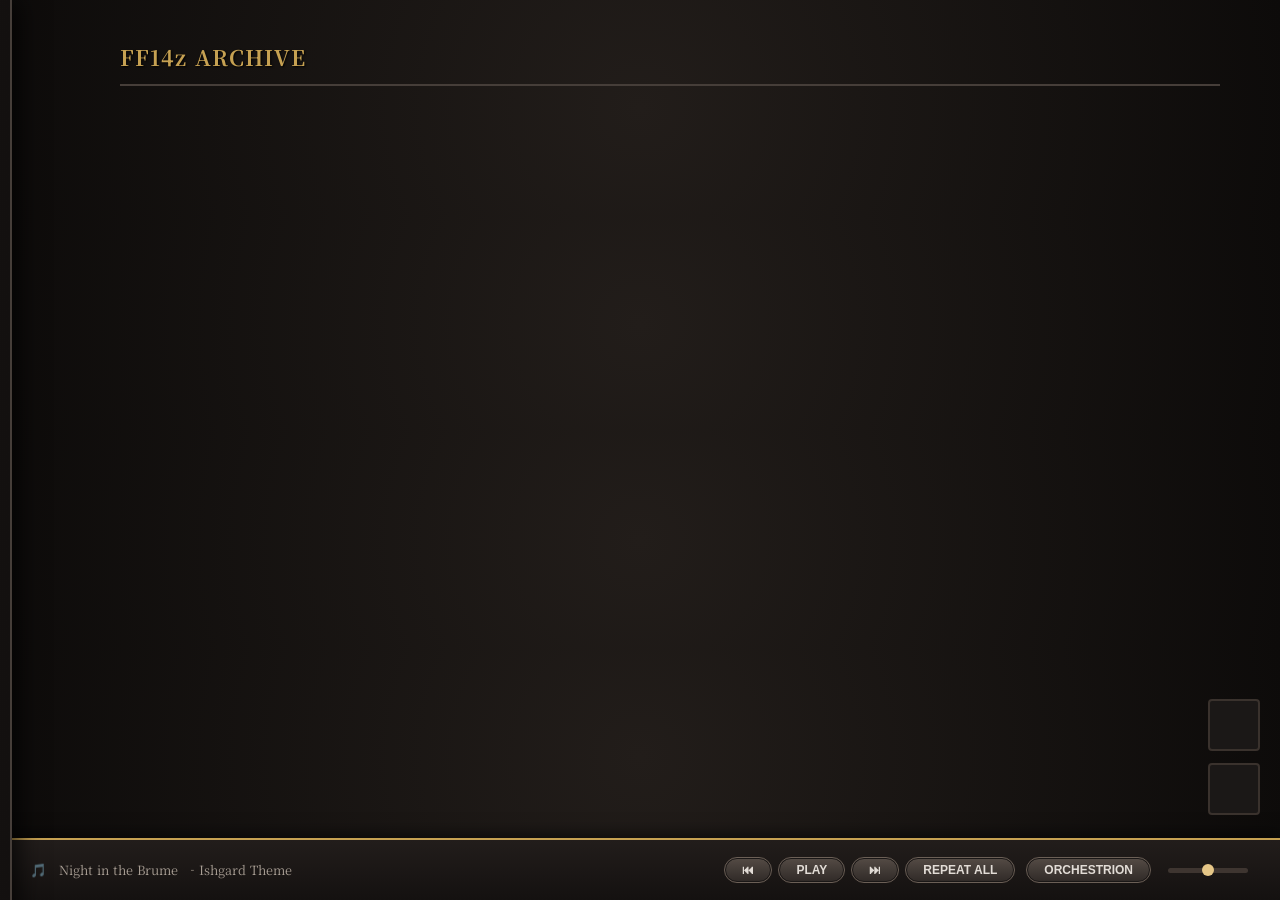
==== index.html @ e74a4efc "Update index.html" ====
<!DOCTYPE html>
<html lang="ko">
<head>
    <meta charset="UTF-8">
    <meta name="viewport" content="width=device-width, initial-scale=1.0">
    <title>FF14z Archive</title>
    <link rel="icon" href="https://ffxiv.gamerescape.com/w/images/5/5d/Player4_Icon.png" type="image/png">
    <link rel="preconnect" href="https://fonts.googleapis.com">
    <link rel="preconnect" href="https://fonts.gstatic.com" crossorigin>
    <link href="https://fonts.googleapis.com/css2?family=Noto+Serif+KR:wght@400;700&display=swap" rel="stylesheet">
    <link rel="stylesheet" href="style.css">
</head>
<body>

    <div class="ff-menu-trigger" onclick="toggleSidebar()"></div>
    <div class="ff-sidebar-mask" id="sidebarMask" onclick="toggleSidebar()"></div>
    <nav class="ff-sidebar" id="sidebar">
        <div class="ff-sidebar-close" onclick="toggleSidebar()">✕ CLOSE</div>
        <ul class="ff-side-menu">
            <li><button class="ff-menu-btn active" id="menu-home" onclick="loadHome()"><img src="https://ffxiv.gamerescape.com/w/images/2/20/MainIcon52.png"> HOME</button></li>
            <li><button class="ff-menu-btn" id="menu-character" onclick="loadPage('character-content.html', 'CHARACTER BOARD'); toggleSidebar();"><img src="https://ffxiv.gamerescape.com/w/images/0/0e/MainIcon1.png"> CHARACTER</button></li>
            <li><button class="ff-menu-btn" id="menu-gallery" onclick="loadPage('gallery-content.html', 'GALLERY BOARD'); toggleSidebar();"><img src="https://ffxiv.gamerescape.com/w/images/8/84/MainIcon88.png"> GALLERY</button></li>
            <li><button class="ff-menu-btn" id="menu-backup" onclick="loadPage('backup-content.html', 'LOGS BOARD'); toggleSidebar();"><img src="https://ffxiv.gamerescape.com/w/images/f/fb/MainIcon30.png"> BACKUP</button></li>
            <li><button class="ff-menu-btn" id="menu-notice" onclick="loadPage('notice-content.html','NOTICE BOARD'); toggleSidebar();"><img src="https://ffxiv.gamerescape.com/w/images/8/89/MainIcon5.png"> NOTICE</button></li>
            <li><button class="ff-menu-btn" id="menu-banner" onclick="navigateTo('banner')"><img src="https://ffxiv.gamerescape.com/w/images/1/1c/MainIcon65.png"> BANNER</button></li>
        </ul>
    </nav>

    <div class="ff-wrapper">
        <header class="ff-page-header">
            <h1 class="ff-archive-title" id="ff-page-main-title">FF14z ARCHIVE</h1>
        </header>

        <main id="ff-dynamic-container">
            </main>
    </div>

    <footer class="ff-footer-player">
        <div class="ff-player-main">
            <div class="ff-bgm-info">🎵 <span id="currentTitle">Night in the Brume</span> <span id="currentSub">- Ishgard Theme</span></div>
            <div class="ff-player-controls">
                <button class="ff-btn" onclick="playPrev()">⏮</button>
                <button class="ff-btn" id="playBtn" onclick="togglePlay()">PLAY</button>
                <button class="ff-btn" onclick="playNext()">⏭</button>
                <button class="ff-btn" id="repeatBtn" onclick="toggleRepeat()">REPEAT ALL</button>
                <button class="ff-btn" id="listToggleBtn" onclick="togglePlaylist()" style="margin-left: 5px;">ORCHESTRION</button>
                <input type="range"
                    id="volumeSlider"
                    class="ff-volume-slider" min="0" max="100" step="1" value="50"
                >                
            </div>
        </div>
        <div class="ff-playlist-panel" id="playlistPanel">
            <div class="ff-playlist-header">ORCHESTRION PLAYLIST</div>
            <ul class="ff-track-list">
                <li class="ff-track-item current" onclick="selectTrack(0)"><span>01. Night in the Brume</span><span>[이슈가르드]</span></li>
                <li class="ff-track-item" onclick="selectTrack(1)"><span>02. Answers</span><span>[신생 신화]</span></li>
                <li class="ff-track-item" onclick="selectTrack(2)"><span>03. Tomorrow and Tomorrow</span><span>[칠흑 감성]</span></li>
            </ul>
        </div>
    </footer>

    <aside class="ff-floating-menu">
        <div class="ff-floating-btn ff-btn-letter" id="openLetterBtn" title="모그레터 확인" onclick="openLetterModal()"></div>
        <div class="ff-floating-btn ff-btn-guestbook" id="openGuestbookBtn" title="방명록 열기" onclick="openModal('guestbookModal')"></div>
    </aside>

    <div class="ff-modal-overlay" id="letterModal">
        <div class="ff-sysmail-window">
            <div class="ff-sysmail-close" onclick="closeModal('letterModal')">✕</div>
            <div class="ff-mail-header">Mog Letter ✉️</div>
            <div class="ff-mail-content-parchment" id="letterContentTarget"></div>
            <div class="ff-mail-btn-zone">
                <button class="ff-btn-mail-confirm" onclick="closeModal('letterModal')">확인</button>
            </div>
        </div>
    </div>

    <div class="ff-modal-overlay" id="guestbookModal">
        <div class="ff-guestbook-window">
            <div class="ff-guestbook-close" onclick="closeModal('guestbookModal')">✕</div>
            <div class="ff-guestbook-header">
                <h3>📜 Guestbook (방명록)</h3>
                <button class="ff-btn-write" onclick="toggleWriteForm()">✏️ 글쓰기 열기/닫기</button>
            </div>

            <div id="ff-gb-write-box" style="display: none; background: rgba(0,0,0,0.04); border: 1px solid var(--ff-light-border); border-radius: 4px; padding: 15px; margin-bottom: 15px;">
                <div style="display: flex; gap: 10px; margin-bottom: 10px; flex-wrap: wrap;">
                    <input type="text" id="gb-input-name" placeholder="닉네임" style="padding: 5px 10px; border: 1px solid #9f8e70; border-radius: 4px; width: 120px; font-family: inherit;">
                    <select id="gb-input-avatar" style="padding: 5px; border: 1px solid #9f8e70; border-radius: 4px; font-family: inherit;">
                        <option value="⚔️">⚔️ 투사</option>
                        <option value="🔮">🔮 마술사</option>
                        <option value="🌿">🌿 치유사</option>
                    </select>
                </div>
                <textarea id="gb-input-msg" placeholder="방명록을 남겨주세요!" rows="3" style="width: 100%; padding: 8px; border: 1px solid #9f8e70; border-radius: 4px; font-family: inherit; resize: none; margin-bottom: 10px;"></textarea>
                <div style="text-align: right;">
                    <button class="ff-btn" id="btn-save-guestbook" style="background: #463e39; color: #fff; border: 1px solid #2d2623;">방명록 등록</button>
                </div>
            </div>

            <div class="ff-guestbook-list" id="guestbookContainer">
                <div style="text-align:center; color:#8c7f76; padding:20px;">크리스탈 통신망 연결 중...</div>
            </div>

            <div class="ff-guestbook-pagination">
                <button class="ff-btn-pag" onclick="alert('첫 페이지입니다.')">◀ Prev</button>
                <span>[ 1 / 1 ]</span>
                <button class="ff-btn-pag" onclick="alert('마지막 페이지입니다.')">Next ▶</button>
            </div>
        </div>
    </div>
    </div>

    <script type="module">
    import { initializeApp } from "https://www.gstatic.com/firebasejs/12.15.0/firebase-app.js";
    // ★ Firestore Database 사용을 위한 라이브러리 추가 로드
    import { getFirestore, collection, addDoc, query, orderBy, onSnapshot } from "https://www.gstatic.com/firebasejs/12.15.0/firebase-firestore.js";

    // 보내주신 Web 앱의 Firebase 설정 값
    const firebaseConfig = {
        apiKey: "AIzaSyC-1kwJn029cDMBngPQJ_sMtM88ImcXWNQ",
        authDomain: "ffxiv-home-visitor-setting.firebaseapp.com",
        projectId: "ffxiv-home-visitor-setting",
        storageBucket: "ffxiv-home-visitor-setting.firebasestorage.app",
        messagingSenderId: "402483927908",
        appId: "1:402483927908:web:dad331bfcfc973cc4e3871",
        measurementId: "G-3THBVHST0M"
    };

    // 초기화
    const app = initializeApp(firebaseConfig);
    const db = getFirestore(app);

    // [A] 글쓰기 창 토글 함수 (전역 window 객체에 등록하여 HTML에서 버튼 클릭 가능하게 설정)
    window.toggleWriteForm = function() {
        const writeBox = document.getElementById('ff-gb-write-box');
        if (writeBox.style.display === 'none') {
            writeBox.style.display = 'block';
        } else {
            writeBox.style.display = 'none';
        }
    }

    // [B] 데이터베이스로 새 글 작성 및 전송 (보안/정렬용 타임스탬프 포함)
    document.getElementById('btn-save-guestbook').addEventListener('click', async () => {
        const nameInput = document.getElementById('gb-input-name');
        const avatarInput = document.getElementById('gb-input-avatar');
        const msgInput = document.getElementById('gb-input-msg');

        if (!nameInput.value.trim() || !msgInput.value.trim()) {
            alert("닉네임과 내용을 모두 적어주셔야 합니다.");
            return;
        }

        try {
            // Firestore의 'guestbook' 콜렉션에 데이터 추가
            await addDoc(collection(db, "guestbook"), {
                name: nameInput.value.trim(),
                avatar: avatarInput.value,
                message: msgInput.value.trim(),
                createdAt: new Date() // 정렬용 현재 시간
            });

            // 작성 칸 초기화 및 닫기
            nameInput.value = "";
            msgInput.value = "";
            window.toggleWriteForm();
            alert("방명록이 모그레터를 타고 성공적으로 전달되었습니다!");

        } catch (error) {
            console.error("Firebase 저장 에러: ", error);
            alert("통신 오류가 발생했습니다. 파이어베이스 콘솔에서 Firestore Database가 활성화되었는지 확인해 주세요!");
        }
    });

    // [C] 데이터베이스로부터 실시간(onSnapshot) 데이터 가져와서 그리기
    // 최신 글이 가장 위로 오도록 내림차순(desc) 정렬 쿼리 구성
    const q = query(collection(db, "guestbook"), orderBy("createdAt", "desc"));

    onSnapshot(q, (snapshot) => {
        const container = document.getElementById('guestbookContainer');
        container.innerHTML = ""; // 기존 목록 비우기

        if (snapshot.empty) {
            container.innerHTML = `<div style="text-align:center; color:#8c7f76; padding:30px;">아직 작성된 방명록이 없습니다. 첫 발자국을 남겨보세요!</div>`;
            return;
        }

        snapshot.forEach((doc) => {
            const data = doc.data();
            
            // 날짜 포맷 예쁘게 변환 (YYYY.MM.DD HH:MM)
            let dateString = "방금 전";
            if (data.createdAt) {
                const date = data.createdAt.toDate();
                dateString = `${date.getFullYear()}.${String(date.getMonth() + 1).padStart(2, '0')}.${String(date.getDate()).padStart(2, '0')} ${String(date.getHours()).padStart(2, '0')}:${String(date.getMinutes()).padStart(2, '0')}`;
            }

            // 아이템 구조 HTML 생성
            const itemHTML = `
                <div class="ff-guestbook-item">
                    <div class="ff-guestbook-avatar">${data.avatar || '⚔️'}</div>
                    <div class="ff-guestbook-body">
                        <div class="ff-guestbook-meta">
                            <span class="ff-guestbook-name">${escapeHtml(data.name)}</span>
                            <span class="ff-guestbook-date">${dateString}</span>
                        </div>
                        <div class="ff-guestbook-msg">${escapeHtml(data.message)}</div>
                    </div>
                </div>
            `;
            container.innerHTML += itemHTML;
        });
    });

    // XSS 방지용 보안 텍스트 변환기
    function escapeHtml(str) {
        if (!str) return '';
        return str.replace(/&/g, "&amp;").replace(/</g, "&lt;").replace(/>/g, "&gt;").replace(/"/g, "&quot;").replace(/'/g, "&#039;");
    }
</script>
<div id="yt-hidden-player"
     style="position:absolute;left:-9999px;top:-9999px;">
</div>
</body>
</html>
---- style.css ----
<style>
        /* [공통 리셋 및 테마 변수] */
        *, *::before, *::after { box-sizing: border-box; }
        body { margin: 0; padding: 0; background-color: #12100e; background-image: radial-gradient(circle, #221d1a 0%, #0d0b0a 100%); color: #dfdfdf; font-family: 'Noto Serif KR', serif; font-size: 11pt; line-height: 1.6; padding-bottom: 90px; overflow-x: hidden; }
        :root { --ff-gold: #c6a152; --ff-gold-dark: #8c6f34; --ff-gold-bright: #e5c687; --ff-dark-bg: #211d1c; --ff-dark-border: #463e39; --ff-light-bg: #eadeca; --ff-light-border: #9f8e70; --ff-text-dark: #2b2521; }

        /* [1] 좌측 메뉴 서랍 트리거 & 사이드바 */
        .ff-menu-trigger { position: fixed; top: 20px; left: 20px; width: 55px; height: 55px; background-image: url('https://ffxiv.gamerescape.com/w/images/4/41/Mainquest1_Icon.png'); background-size: contain; background-repeat: no-repeat; background-position: center; cursor: pointer; z-index: 1001; filter: drop-shadow(0 2px 8px rgba(0,0,0,0.6)); transition: transform 0.2s; }
        .ff-menu-trigger:hover { transform: scale(1.08) rotate(5deg); }
        .ff-sidebar-mask { display: none; position: fixed; top: 0; left: 0; width: 100%; height: 100%; background: rgba(0,0,0,0.6); backdrop-filter: blur(1px); z-index: 1001; }
        .ff-sidebar-mask.show { display: block; }
        .ff-sidebar { position: fixed; top: 0; left: -280px; width: 260px; height: 100%; background: linear-gradient(90deg, #1d1917 0%, #13100f 100%); border-right: 2px solid var(--ff-dark-border); box-shadow: 5px 0 25px rgba(0,0,0,0.8); z-index: 1002; padding: 90px 15px 30px 15px; transition: left 0.3s cubic-bezier(0.1, 0.9, 0.2, 1); }
        .ff-sidebar.open { left: 0; }
        .ff-sidebar-close { position: absolute; top: 25px; right: 20px; color: #8c8276; font-size: 11pt; cursor: pointer; font-weight: bold; }
        .ff-sidebar-close:hover { color: var(--ff-gold-bright); }
        .ff-side-menu { list-style: none; padding: 0; margin: 0; }
        .ff-side-menu li { margin-bottom: 12px; }
        .ff-side-menu .ff-menu-btn { display: flex; align-items: center; color: #a89e94; width: 100%; background: none; border: 1px solid transparent; text-align: left; padding: 10px 12px; border-radius: 4px; font-size: 11pt; font-family: inherit; font-weight: bold; cursor: pointer; transition: all 0.2s; }
        .ff-side-menu .ff-menu-btn img { width: 26px; height: 26px; margin-right: 15px; }
        .ff-side-menu .ff-menu-btn:hover { color: #ffffff; background: linear-gradient(90deg, #3d3531 0%, transparent 100%); border-left: 3px solid var(--ff-gold); padding-left: 15px; }
        .ff-side-menu .ff-menu-btn.active { color: var(--ff-gold-bright); background: rgba(198, 161, 82, 0.08); border-left: 3px solid var(--ff-gold-bright); }

        /* [2] 메인 레이아웃 및 본문 */
        .ff-wrapper { max-width: 1100px; margin: 40px auto; padding: 0 40px 0 100px; }
        .ff-page-header { margin-bottom: 25px; }
        .ff-archive-title { color: var(--ff-gold); font-size: 16pt; border-bottom: 2px solid var(--ff-dark-border); padding-bottom: 10px; margin: 0; letter-spacing: 1px; text-shadow: 1px 1px 2px #000; }
        
        #ff-dynamic-container { animation: fadeInContent 0.35s ease-out; }

        /* [2-1] 노티스 레이아웃 및 본문 */
        .ff-notice-main-title { color: var(--ff-gold); font-size: 16pt; border-bottom: 2px solid var(--ff-dark-border); padding-bottom: 10px; margin: 0; letter-spacing: 1px; text-shadow: 1px 1px 2px #000; }

        /* [3] 아코디언형 게시판 타일 시스템 */
        .ff-notice-container { display: flex; flex-direction: column; gap: 15px; margin-bottom: 5px; }
        
        .ff-notice-card { background: #1b1817; border: 2px solid var(--ff-dark-border); border-radius: 6px; overflow: hidden; box-shadow: 0 4px 10px rgba(0,0,0,0.3); transition: border-color 0.2s; }
        .ff-notice-card:hover { border-color: var(--ff-gold); }
        /* 상단 고정 중요 공지 스타일 */
        .ff-notice-card.pinned { border-color: var(--ff-gold-bright); background: linear-gradient(180deg, #241f1c 0%, #1b1817 100%); }

        /* 게시글 클릭 헤더 */
        .ff-notice-header { padding: 18px 25px; display: flex; align-items: center; justify-content: space-between; cursor: pointer; user-select: none; }
        .ff-notice-header-left { display: flex; align-items: center; gap: 15px; flex-grow: 1; overflow: hidden; }
        
        /* 카테고리 태그 뱃지 */
        .ff-badge { display: inline-block; padding: 3px 10px; font-size: 8.5pt; font-weight: bold; border-radius: 3px; text-transform: uppercase; letter-spacing: 0.5px; border: 1px solid transparent; }
        .ff-badge.badge-notice { background: rgba(198, 161, 82, 0.15); color: var(--ff-gold-bright); border-color: var(--ff-gold); }
        .ff-badge.badge-update { background: rgba(74, 134, 232, 0.15); color: #76a5af; border-color: #4a86e8; }
        .ff-badge.badge-maintenance { background: rgba(204, 0, 0, 0.15); color: #e06666; border-color: #cc0000; }

        .ff-notice-title { font-size: 11.5pt; font-weight: bold; color: #dfdfdf; margin: 0; overflow: hidden; text-overflow: ellipsis; white-space: nowrap; }
        .ff-notice-card.pinned .ff-notice-title { color: #fff; }
        .ff-notice-date { font-size: 9.5pt; color: #8c8276; flex-shrink: 0; margin-left: 15px; }

        /* 아코디언 본문 뷰 (기본 숨김 및 트랜지션 슬라이드 애니메이션 처리) */
        .ff-notice-body-wrapper { max-height: 0; overflow: hidden; transition: max-height 0.3s cubic-bezier(0.4, 0, 0.2, 1); background: #131110; border-top: 0 solid transparent; }
        .ff-notice-body { padding: 25px 30px; font-size: 10.5pt; line-height: 1.8; color: #c3b9ae; white-space: pre-wrap; word-break: break-all; border-left: 3px solid var(--ff-gold); }
        .ff-notice-card.pinned .ff-notice-body { border-left-color: var(--ff-gold-bright); }

        /* 활성화 상태 클래스 연동 */
        .ff-notice-card.active { border-color: var(--ff-gold); }
        .ff-notice-card.active .ff-notice-body-wrapper { max-height: 1000px; border-top: 1px solid var(--ff-dark-border); }

        /* [2-2] 글로그 백업 코드 */
        /* [3] 검색 및 필터 컨트롤 제어 패널 */
        .ff-filter-board { background: #1b1817; border: 2px solid var(--ff-dark-border); border-radius: 6px; padding: 15px 20px; margin-bottom: 25px; display: flex; flex-wrap: wrap; gap: 15px; align-items: center; box-shadow: 0 4px 10px rgba(0,0,0,0.4); }
        .ff-search-input { flex-grow: 1; background: #0f0d0c; border: 1px solid var(--ff-dark-border); border-radius: 4px; color: #dfdfdf; padding: 8px 15px; font-family: inherit; font-size: 10pt; outline: none; transition: border-color 0.2s; }
        .ff-search-input:focus { border-color: var(--ff-gold); }
        .ff-filter-select { background: linear-gradient(180deg, #443c37 0%, #292421 100%); border: 1px solid #1a1716; outline: 1px solid #5a5047; color: #b8ae9c; padding: 6px 12px; font-family: inherit; font-size: 9.5pt; font-weight: bold; border-radius: 4px; cursor: pointer; }
        .ff-filter-select:focus { outline-color: var(--ff-gold); color: #fff; }
        .ff-filter-select option { background:#1b1817; color:#dfdfdf; }

        /* [4] 2단 분할 연성 서고 저널 레이아웃 (세로 고정 650px) */
        .ff-journal-container { display: flex; gap: 30px; height: 650px; align-items: stretch; }
        
        /* 2단 중 좌측: 글 아카이브 리스트 칼럼 */
        .ff-journal-sidebar { width: 350px; flex-shrink: 0; display: flex; flex-direction: column; gap: 12px; overflow-y: auto; padding-right: 8px; }
        .ff-archive-item { background: #1b1817; border: 2px solid var(--ff-dark-border); border-radius: 6px; padding: 15px; cursor: pointer; transition: all 0.2s cubic-bezier(0.1, 0.8, 0.2, 1); box-shadow: 0 3px 6px rgba(0,0,0,0.3); }
        .ff-archive-item:hover { border-color: var(--ff-gold); transform: translateX(3px); }
        .ff-archive-item.selected { border-color: var(--ff-gold-bright); background: rgba(198, 161, 82, 0.06); box-shadow: 0 0 10px rgba(198,161,82,0.15); }
        
        .ff-item-meta { display: flex; justify-content: space-between; font-size: 8.5pt; color: var(--ff-gold); font-weight: bold; margin-bottom: 6px; }
        .ff-item-meta .len-tag { color: #8c8276; font-weight: normal; }
        .ff-item-title { font-size: 11pt; font-weight: bold; color: #dfdfdf; margin: 0 0 8px 0; overflow: hidden; text-overflow: ellipsis; white-space: nowrap; }
        .ff-item-foot { display: flex; justify-content: flex-end; align-items: center; font-size: 8.5pt; color: #6b5f56; }

        /* 2단 중 우측: 대형 본문 뷰어 */
        .ff-journal-viewer { flex-grow: 1; height: 100%; background: var(--ff-light-bg); border: 3px solid var(--ff-light-border); border-radius: 8px; box-shadow: inset 0 0 20px rgba(0,0,0,0.15), 0 10px 25px rgba(0,0,0,0.5); display: flex; flex-direction: column; overflow: hidden; position: relative; }
        .ff-journal-viewer::before { content: ""; position: absolute; top: 0; left: 0; width: 100%; height: 3px; background: linear-gradient(90deg, transparent 0%, var(--ff-gold-dark) 50%, transparent 100%); z-index: 10; }
        
        /* 대기 안내 화면 */
        .ff-viewer-empty { display: flex; flex-direction: column; justify-content: center; align-items: center; height: 100%; color: #7c705c; font-weight: bold; gap: 10px; text-shadow: 1px 1px 0px rgba(255,255,255,0.5); }
        .ff-viewer-empty .icon { font-size: 28pt; color: var(--ff-light-border); }
        
        /* 실제 본문 뷰어 스크롤 박스 (내부 독립 스크롤) */
        .ff-backup-paper { display: none; flex-direction: column; height: 100%; padding: 35px 40px; overflow-y: auto; color: var(--ff-text-dark); }
        .ff-paper-header { border-bottom: 2px solid rgba(159, 142, 112, 0.4); padding-bottom: 15px; margin-bottom: 25px; flex-shrink: 0;}
        .ff-paper-category { font-size: 10pt; color: var(--ff-gold-dark); font-weight: bold; margin-bottom: 5px; }
        .ff-paper-title { font-size: 15pt; font-weight: bold; color: #1d1917; margin: 0 0 10px 0; }
        .ff-paper-sub-meta { display: flex; gap: 15px; font-size: 9pt; color: #7c705c; }
        
        /* 텍스트 본문 구역 */
        .ff-paper-body { font-size: 11pt; line-height: 1.8; text-align: justify; color: #211d1c; white-space: pre-wrap; word-break: break-all; padding-bottom: 20px; }
        #mobileBackBtn{ display:none; }
    
        /* [2-3] 갤러리 레이아웃 */
        .ff-gallery-main-title { color: var(--ff-gold); font-size: 16pt; border-bottom: 2px solid var(--ff-dark-border); padding-bottom: 10px; margin: 0; letter-spacing: 1px; text-shadow: 1px 1px 2px #000; }

        /* [3] 상단 카테고리 탭 내비게이션 (유형별 세분화) */
        .ff-gallery-tabs { display: flex; gap: 10px; margin-bottom: 30px; border-bottom: 1px solid var(--ff-dark-border); padding-bottom: 12px; }
        .ff-tab-btn { background: #1b1817; border: 1px solid var(--ff-dark-border); color: #a89e94; padding: 8px 20px; font-family: inherit; font-size: 10pt; font-weight: bold; border-radius: 4px; cursor: pointer; transition: all 0.2s; }
        .ff-tab-btn:hover { border-color: var(--ff-gold); color: #fff; }
        .ff-tab-btn.active { background: linear-gradient(180deg, #443c37 0%, #292421 100%); border-color: var(--ff-gold-bright); color: var(--ff-gold-bright); box-shadow: 0 2px 5px rgba(0,0,0,0.3); }

        /* [4] 갤러리 미디어 그리드 보드 */
        .ff-gallery-grid { display: grid; grid-template-columns: repeat(auto-fill, minmax(280px, 1fr)); gap: 25px; }
        .ff-gallery-card { background: #1b1817; border: 2px solid var(--ff-dark-border); border-radius: 6px; overflow: hidden; cursor: pointer; transition: all 0.25s cubic-bezier(0.1, 0.8, 0.2, 1); box-shadow: 0 5px 15px rgba(0,0,0,0.4); display: flex; flex-direction: column; }
        .ff-gallery-card:hover { border-color: var(--ff-gold); transform: translateY(-4px); box-shadow: 0 8px 20px rgba(198,161,82,0.15); }
        
        /* 이미지 프레임 비율 안정화 */
        .ff-card-thumb-frame { width: 100%; aspect-ratio: 16 / 10; background-color: #0d0b0a; overflow: hidden; position: relative; border-bottom: 1px solid var(--ff-dark-border); }
        .ff-card-thumb-frame img { width: 100%; height: 100%; object-fit: cover; transition: transform 0.4s; }
        .ff-gallery-card:hover .ff-card-thumb-frame img { transform: scale(1.03); }

        /* 카드 텍스트 구역 */
        .ff-card-desc-zone { padding: 15px; flex-grow: 1; display: flex; flex-direction: column; justify-content: space-between; }
        .ff-card-top-meta { display: flex; justify-content: space-between; font-size: 8.5pt; font-weight: bold; margin-bottom: 6px; }
        .ff-card-tag { color: var(--ff-gold-bright); }
        .ff-card-author { color: #8c8276; }
        .ff-card-title { font-size: 11pt; font-weight: bold; color: #dfdfdf; margin: 0 0 4px 0; overflow: hidden; text-overflow: ellipsis; white-space: nowrap; }
        .ff-card-date { font-size: 9pt; color: #5a524b; text-align: right; }

        /* [5] 고해상도 라이트박스 모달 뷰어 (기능 대폭 확장) */
        .ff-lightbox-overlay { display: none; position: fixed; top: 0; left: 0; width: 100%; height: 100%; background: rgba(8, 7, 6, 0.92); backdrop-filter: blur(4px); z-index: 2000; justify-content: center; align-items: center; padding: 30px; }
        .ff-lightbox-overlay.show { display: flex; }
        
        .ff-lightbox-window { background: var(--ff-dark-bg); border: 3px solid var(--ff-dark-border); border-radius: 8px; max-width: 950px; width: 100%; max-height: 90vh; overflow-y: auto; box-shadow: 0 20px 50px rgba(0,0,0,0.8); display: flex; flex-direction: column; position: relative; }
        .ff-lightbox-close { position: absolute; top: 15px; right: 20px; color: #a89e94; font-size: 13pt; cursor: pointer; font-weight: bold; z-index: 10; }
        .ff-lightbox-close:hover { color: #fff; }

        /* 상단 대형 이미지 표출 구역 */
        .ff-lightbox-media-box { width: 100%; background: #000; display: flex; justify-content: center; align-items: center; border-bottom: 2px solid var(--ff-dark-border); }
        .ff-lightbox-media-box img { max-width: 100%; max-height: 55vh; object-fit: contain; display: block; }

        /* 하단 인게임 말장식 대사창 스타일 서술 구역 */
        .ff-lightbox-details { padding: 30px 40px; background-image: linear-gradient(180deg, #181514 0%, #110f0e 100%); position: relative; }
        .ff-lightbox-details::before { content: ""; position: absolute; top: 0; left: 0; width: 100%; height: 2px; background: linear-gradient(90deg, transparent 0%, var(--ff-gold) 50%, transparent 100%); }
        
        .ff-lb-header { display: flex; justify-content: space-between; align-items: flex-start; margin-bottom: 15px; border-bottom: 1px style; border-bottom: 1px solid rgba(140, 111, 52, 0.2); padding-bottom: 10px; }
        .ff-lb-title-group { display: flex; flex-direction: column; gap: 4px; }
        .ff-lb-title { font-size: 14pt; font-weight: bold; color: var(--ff-gold-bright); margin: 0; }
        .ff-lb-meta-sub { font-size: 9pt; color: #8c8276; }

        /* [신규 추가] 이미지 출처 및 외부 이동용 버튼 링크 구역 */
        .ff-lb-source-zone { margin-bottom: 15px; }
        .ff-source-btn { display: inline-flex; align-items: center; gap: 6px; background: linear-gradient(180deg, #534a44 0%, #312b28 100%); border: 1px solid #1a1716; outline: 1px solid #6b5f56; color: var(--ff-gold-bright); padding: 5px 14px; font-size: 9pt; font-weight: bold; border-radius: 4px; text-decoration: none; cursor: pointer; transition: all 0.2s; }
        .ff-source-btn:hover { outline-color: var(--ff-gold-bright); background: #3d3531; color: #fff; }

        /* [신규 추가] 상세 정보 박스 양식 */
        .ff-lb-info-box { background: rgba(0,0,0,0.3); border: 1px solid var(--ff-dark-border); border-radius: 4px; padding: 15px 20px; margin-top: 10px; }
        .ff-lb-author-row { font-size: 9.5pt; color: var(--ff-gold); font-weight: bold; margin-bottom: 8px; border-bottom: 1px dashed #3a322d; padding-bottom: 6px; }
        .ff-lb-body-text { font-size: 10.5pt; line-height: 1.7; color: #dfdfdf; white-space: pre-wrap; word-break: break-all; }

        /* [2-4] 캐릭터창 */
        .ff-char-grid { display: grid; grid-template-columns: repeat(auto-fill, minmax(240px, 1fr)); gap: 35px; }
        .ff-char-container { position: relative; }

        /* 말풍선 대사 레이어 */
        .ff-speech-bubble {
            position: absolute; top: -55px; left: 50%; transform: translateX(-50%) scale(0.95); width: 100%;
            background-color: var(--ff-light-bg); border: 2px solid var(--ff-light-border); border-radius: 6px;
            padding: 6px 12px; color: var(--ff-text-dark); font-size: 9.5pt; font-weight: bold; text-align: center;
            box-shadow: 0 5px 12px rgba(0,0,0,0.5); opacity: 0; pointer-events: none;
            transition: opacity 0.2s, transform 0.2s cubic-bezier(0.1, 0.8, 0.3, 1); z-index: 10;
        }
        .ff-speech-bubble::after { content: ''; position: absolute; bottom: -6px; left: 50%; transform: translateX(-50%); border-width: 6px 6px 0; border-style: solid; border-color: var(--ff-light-border) transparent; display: block; width: 0; }
        body:not(.modal-open) .ff-char-container:hover .ff-speech-bubble { opacity: 1; transform: translateX(-50%) scale(1); }

        /* 모험가 카드 디자인 */
        .ff-char-card { 
            background: linear-gradient(180deg, #2b2521 0%, #171413 100%); 
            border: 2px solid var(--ff-dark-border); 
            border-radius: 6px; 
            padding: 12px; /* 카드 안쪽 프레임 여백 */
            cursor: pointer; 
            box-shadow: 0 5px 15px rgba(0,0,0,0.5); 
            transition: all 0.2s; 
            position: relative; 
        }
        .ff-char-card:hover { border-color: var(--ff-gold); transform: translateY(-4px); box-shadow: 0 8px 22px rgba(198, 161, 82, 0.2); }
        
        .ff-char-header { margin-bottom: 12px; }
        .ff-char-name { color: #dfdfdf; font-size: 13pt; font-weight: bold; margin-bottom: 4px; text-shadow: 1px 1px 2px #000; letter-spacing: 0.5px; }
        .ff-char-card:hover .ff-char-name { color: var(--ff-gold-bright); }
        .ff-char-job { display: flex; align-items: center; gap: 6px; color: var(--ff-gold); font-size: 9pt; font-weight: bold; letter-spacing: 1px; text-transform: uppercase; }
        .ff-char-job img { width: 18px; height: 18px; filter: drop-shadow(1px 1px 1px #000); }

        .ff-char-img-holder { 
            width: 100%; 
            aspect-ratio: 3 / 4; /* 세로 직사각형 3:4 비율 완벽 고정 */
            background: #141211; 
            overflow: hidden; 
            border: 1px solid var(--ff-dark-border);
            border-radius: 4px;
        }
        .ff-char-img-holder img { width: 100%; height: 100%; object-fit: cover; opacity: 0.9; transition: all 0.2s; }
        .ff-char-card:hover .ff-char-img-holder img { opacity: 1; transform: scale(1.03); }

        /* [3] 인게임 금박 퀘스트 프로필 모달 수락창 재현 */
        .ff-modal-overlay { display: none; position: fixed; top: 0; left: 0; width: 100%; height: 100%; background: rgba(0, 0, 0, 0.75); backdrop-filter: blur(2px); z-index: 2000; justify-content: center; align-items: center; padding: 20px; }
        .ff-modal-overlay.show { display: flex; }
        .ff-quest-window { background-color: var(--ff-light-bg); border: 3px solid var(--ff-light-border); border-radius: 8px; width: 100%; max-width: 470px; color: var(--ff-text-dark); box-shadow: inset 0 0 20px rgba(0,0,0,0.15), 0 15px 40px rgba(0,0,0,0.7); padding: 25px; position: relative; animation: questPop 0.22s cubic-bezier(0.1, 0.8, 0.3, 1); }
        @keyframes questPop { from { transform: scale(0.93); opacity: 0; } to { transform: scale(1); opacity: 1; } }
        
        .ff-quest-icon-wrap { text-align: center; margin-bottom: 5px; }
        .ff-quest-icon { font-size: 18pt; color: #b32d14; }
        .ff-quest-title { text-align: center; font-size: 14pt; font-weight: bold; color: #40352c; margin: 0 0 15px 0; border-bottom: 2px solid rgba(159, 142, 112, 0.4); padding-bottom: 10px; }
        .ff-quest-illustration { width: 100%; height: 190px; background: #dfd5c4; border: 1px solid rgba(0,0,0,0.15); border-radius: 4px; margin-bottom: 18px; overflow: hidden; }
        .ff-quest-illustration img { width: 100%; height: 100%; object-fit: cover; }
        
        .ff-quest-section { margin-bottom: 14px; }
        .ff-quest-section-title { font-size: 9.5pt; font-weight: bold; color: #7c6249; margin-bottom: 4px; letter-spacing: 0.5px; }
        .ff-quest-section-content { font-size: 10.5pt; color: #2b2521; padding-left: 2px; }
        
        .ff-quest-btn-zone { margin-top: 25px; text-align: center; }
        .ff-quest-btn-confirm { background: linear-gradient(180deg, #534a44 0%, #312b28 100%); border: 1px solid #1a1716; outline: 1px solid #6b5f56; color: #e2dcd6; padding: 6px 50px; font-size: 10pt; font-weight: bold; border-radius: 18px; cursor: pointer; box-shadow: 0 2px 5px rgba(0,0,0,0.3); text-shadow: 1px 1px 1px #000; transition: all 0.1s; }
        .ff-quest-btn-confirm:hover { background: linear-gradient(180deg, #675c55 0%, #3f3733 100%); outline-color: var(--ff-gold); color: #fff; }

        
        /* [3] 인터랙티브 슬라이드 배너 레이아웃 */
        .ff-slider-container { position: relative; width: 100%; height: 380px; background-color: #1b1817; border: 2px solid var(--ff-dark-border); border-radius: 6px; margin-bottom: 30px; overflow: hidden; box-shadow: 0 5px 15px rgba(0,0,0,0.5); }
        .ff-slider-wrapper { display: flex; width: 100%; height: 100%; transition: transform 0.4s cubic-bezier(0.25, 1, 0.5, 1); }
        .ff-slide { min-width: 100%; height: 100%; position: relative; }
        .ff-slide-link { display: block; width: 100%; height: 100%; text-decoration: none; position: relative; overflow: hidden; }
        .ff-slide img { width: 100%; height: 100%; object-fit: cover; opacity: 0.85; transition: transform 0.3s ease, opacity 0.3s ease; }
        .ff-slide-link:hover img { transform: scale(1.02); opacity: 0.95; }
        
        .ff-banner-overlay { position: absolute; bottom: 0; left: 0; width: 100%; background: linear-gradient(0deg, rgba(13,11,10,0.95) 0%, rgba(13,11,10,0.4) 70%, transparent 100%); padding: 30px 40px; pointer-events: none; }
        .ff-banner-caption-main { color: var(--ff-gold-bright); font-size: 15pt; font-weight: bold; margin: 0 0 5px 0; text-shadow: 1px 1px 3px #000; }
        .ff-banner-caption-sub { color: #a89e94; font-size: 10pt; margin: 0; }
        
        .ff-slider-arrow { position: absolute; top: 50%; transform: translateY(-50%); background: linear-gradient(180deg, rgba(83,74,68,0.8) 0%, rgba(49,43,40,0.8) 100%); border: 1px solid #1a1716; outline: 1px solid #6b5f56; color: #e2dcd6; width: 40px; height: 40px; border-radius: 50%; cursor: pointer; display: flex; align-items: center; justify-content: center; font-size: 12pt; z-index: 5; transition: all 0.1s; }
        .ff-slider-arrow:hover { outline-color: var(--ff-gold); color: #fff; }
        .ff-arrow-prev { left: 15px; }
        .ff-arrow-next { right: 15px; }
        .ff-slider-dots { position: absolute; bottom: 15px; left: 50%; transform: translateX(-50%); display: flex; gap: 8px; z-index: 5; }
        .ff-dot { width: 8px; height: 8px; background: rgba(115, 102, 92, 0.6); border-radius: 50%; cursor: pointer; transition: all 0.2s; }
        .ff-dot.active { background: var(--ff-gold-bright); box-shadow: 0 0 6px var(--ff-gold-bright); transform: scale(1.1); }

        /* [4] 하부 업데이트 알림판 레이아웃 */
        .ff-dashboard-card { background: #1b1817; border: 2px solid var(--ff-dark-border); border-radius: 6px; padding: 25px; box-shadow: 0 5px 15px rgba(0,0,0,0.4); }
        .ff-card-title { color: var(--ff-gold); font-size: 12pt; border-bottom: 1px solid var(--ff-dark-border); padding-bottom: 10px; margin-top: 0; margin-bottom: 15px; font-weight: bold; }
        .ff-notice-list { list-style: none; padding: 0; margin: 0; }
        .ff-notice-list li { padding: 12px 5px; border-bottom: 1px solid rgba(255,255,255,0.02); display: flex; justify-content: space-between; align-items: center; font-size: 10.5pt; }
        .ff-notice-list li:last-child { border-bottom: none; }
        .ff-notice-link { color: #c8beab; text-decoration: none; transition: color 0.15s; }
        .ff-notice-link:hover { color: var(--ff-gold-bright); }
        .ff-notice-date { color: #6b5f56; font-size: 9.5pt; }

        /* [5] 배너 화면 전용 스타일 */
        .ff-profile-section { background: #1b1817; border: 2px solid var(--ff-dark-border); border-radius: 6px; padding: 30px; box-shadow: 0 5px 15px rgba(0,0,0,0.4); text-align: center; }
        .ff-section-label { color: var(--ff-gold-bright); font-size: 13pt; font-weight: bold; margin-bottom: 20px; letter-spacing: 1px; }
        .ff-profile-row { display: flex; justify-content: center; align-items: center; gap: 40px; flex-wrap: wrap; }
        .ff-profile-circle-btn { position: relative; width: 85px; height: 85px; border-radius: 50%; border: 2px solid var(--ff-gold); padding: 4px; background: #0d0b0a; cursor: pointer; transition: all 0.25s; box-shadow: 0 4px 10px rgba(0,0,0,0.5); }
        .ff-profile-circle-btn img { width: 100%; height: 100%; border-radius: 50%; object-fit: cover; background: #262220; }
        .ff-profile-circle-btn:hover { transform: translateY(-5px); border-color: var(--ff-gold-bright); }
        
        .ff-divider { position: relative; height: 20px; display: flex; justify-content: center; align-items: center; margin: 45px 0; }
        .ff-divider::before { content: ""; position: absolute; width: 100%; height: 1px; background: linear-gradient(90deg, transparent 0%, var(--ff-dark-border) 20%, var(--ff-dark-border) 80%, transparent 100%); }
        .ff-divider::after { content: "❖"; color: var(--ff-gold-dark); font-size: 11pt; background: #151211; padding: 0 20px; z-index: 1; }
        
        .ff-banner-board { background: #1b1817; border: 2px solid var(--ff-dark-border); border-radius: 6px; padding: 30px; box-shadow: 0 5px 15px rgba(0,0,0,0.4); }
        .ff-link-banner { display: block; width: 200px; height: 40px; border: 1px solid var(--ff-dark-border); border-radius: 4px; overflow: hidden; background-color: #0b0909; transition: all 0.2s; box-shadow: 0 3px 6px rgba(0,0,0,0.4); }
        .ff-link-banner img { width: 100%; height: 100%; object-fit: cover; display: block; opacity: 0.85; }
        .ff-link-banner:hover { border-color: var(--ff-gold-bright); transform: translateY(-2px); }
        .ff-alliance-grid { display: grid; grid-template-columns: repeat(auto-fill, minmax(200px, 1fr)); gap: 20px; justify-items: center; }

        /* [6] 하단 고정 오케스트리온 플레이어 바 */
        .ff-footer-player { position: fixed; bottom: 0; left: 0; width: 100%; background: linear-gradient(180deg, #221d1b 0%, #141110 100%); border-top: 2px solid var(--ff-gold); box-shadow: 0 -4px 15px rgba(0,0,0,0.6); z-index: 1000; }
        .ff-player-main { height: 60px; padding: 0 30px; display: flex; justify-content: space-between; align-items: center; }
        .ff-bgm-info { color: var(--ff-gold); font-size: 10pt; font-weight: bold; }
        .ff-bgm-info span { color: #a89e94; font-weight: normal; font-size: 9.5pt; margin-left: 8px; }
        .ff-player-controls { display: flex; align-items: center; gap: 8px; }
        .ff-btn { background: linear-gradient(180deg, #534a44 0%, #312b28 100%); border: 1px solid #1a1716; outline: 1px solid #6b5f56; color: #e2dcd6; padding: 4px 16px; font-size: 9pt; font-weight: bold; border-radius: 15px; cursor: pointer; transition: all 0.1s; }
        .ff-btn:hover { outline-color: var(--ff-gold); color: #fff; }
        .ff-btn.active { outline-color: var(--ff-gold-bright); color: var(--ff-gold-bright); background: linear-gradient(180deg, #3d3531 0%, #1a1715 100%); }
        .ff-volume-slider { -webkit-appearance: none; appearance: none; width: 80px; height: 5px; background: #3e3530; border-radius: 3px; outline: none; margin-left: 10px; }
        .ff-volume-slider::-webkit-slider-thumb { -webkit-appearance: none; appearance: none; width: 12px; height: 12px; border-radius: 50%; background: var(--ff-gold-bright); cursor: pointer; }
        
        .ff-playlist-panel { display: none; background: #181514; border-top: 1px solid var(--ff-dark-border); max-height: 200px; overflow-y: auto; padding: 15px 30px; }
        .ff-playlist-panel.show { display: block; }
        .ff-playlist-header { font-size: 9.5pt; color: #8c8276; border-bottom: 1px solid #2d2623; padding-bottom: 5px; margin-bottom: 8px; font-weight: bold; }
        .ff-track-list { list-style: none; padding: 0; margin: 0; }
        .ff-track-item { padding: 6px 10px; font-size: 9.5pt; color: #a89e94; cursor: pointer; display: flex; justify-content: space-between; }
        .ff-track-item:hover { background: rgba(255,255,255,0.03); color: #fff; }
        .ff-track-item.current { color: var(--ff-gold-bright); background: rgba(198, 161, 82, 0.08); font-weight: bold; }
        .ff-track-item.current::before { content: "▶ "; color: var(--ff-gold-bright); }

        /* [7] 우측 하단 플로팅 메뉴 단추 셋 */
        .ff-floating-menu { position: fixed; bottom: 85px; right: 20px; display: flex; flex-direction: column; gap: 12px; z-index: 1001; }
        .ff-floating-btn { width: 48px; height: 48px; border-radius: 4px; background-size: contain; background-position: center; background-repeat: no-repeat; cursor: pointer; border: 2px solid #3a322d; background-color: #1b1817; transition: all 0.2s; }
        .ff-floating-btn:hover { transform: translateY(-3px) scale(1.05); border-color: var(--ff-gold); }
        .ff-btn-letter { background-image: url('https://ffxiv.gamerescape.com/w/images/e/e6/MainIcon45.png'); }
        .ff-btn-guestbook { background-image: url('https://ffxiv.gamerescape.com/w/images/d/de/MainIcon79.png'); }

        /* [8] 모달 시스템 공통 스타일 */
        .ff-modal-overlay { display: none; position: fixed; top: 0; left: 0; width: 100%; height: 100%; background: rgba(0, 0, 0, 0.7); backdrop-filter: blur(2px); z-index: 2000; justify-content: center; align-items: center; padding: 20px; }
        .ff-modal-overlay.show { display: flex; }
        .ff-sysmail-window { background-color: var(--ff-light-bg); border: 3px solid var(--ff-light-border); border-radius: 8px; width: 100%; max-width: 480px; color: var(--ff-text-dark); box-shadow: inset 0 0 15px rgba(0,0,0,0.1), 0 15px 35px rgba(0,0,0,0.6); padding: 20px 25px 25px 25px; position: relative; animation: questPop 0.22s cubic-bezier(0.1, 0.8, 0.3, 1); }
        .ff-sysmail-close { position: absolute; top: 12px; right: 12px; color: #8c7f76; font-size: 13pt; cursor: pointer; }
        .ff-mail-header { font-size: 13pt; font-weight: bold; color: #40352c; border-bottom: 2px solid rgba(159, 142, 112, 0.4); padding-bottom: 10px; margin-bottom: 15px; }
        .ff-mail-content-parchment { background: rgba(0,0,0,0.03); border: 1px solid rgba(0,0,0,0.08); border-radius: 4px; padding: 20px; font-size: 10.5pt; color: #2b2521; line-height: 1.6; margin-bottom: 20px; min-height: 160px; }
        .ff-mail-btn-zone { text-align: center; }
        .ff-btn-mail-confirm { background: linear-gradient(180deg, #eae3d8 0%, #cdc2b1 100%); border: 1px solid #7c705c; color: #38312b; padding: 6px 35px; font-size: 10pt; font-weight: bold; border-radius: 18px; cursor: pointer; }

        /* 방명록 모달 */
        .ff-guestbook-window { background-color: var(--ff-light-bg); border: 3px solid var(--ff-light-border); border-radius: 8px; width: 100%; max-width: 650px; color: var(--ff-text-dark); box-shadow: inset 0 0 15px rgba(0,0,0,0.1), 0 15px 35px rgba(0,0,0,0.6); padding: 15px 25px 25px 25px; position: relative; animation: questPop 0.22s cubic-bezier(0.1, 0.8, 0.3, 1); }
        .ff-guestbook-close { position: absolute; top: 12px; right: 12px; color: #8c7f76; font-size: 13pt; cursor: pointer; }
        .ff-guestbook-header { font-size: 13pt; font-weight: bold; color: #40352c; border-bottom: 2px solid rgba(159, 142, 112, 0.4); padding-bottom: 8px; margin-bottom: 15px; display: flex; justify-content: space-between; align-items: center; }
        .ff-btn-write { background: linear-gradient(180deg, #534a44 0%, #312b28 100%); border: 1px solid #1a1716; outline: 1px solid #6b5f56; color: #e2dcd6; padding: 3px 15px; font-size: 8.5pt; font-weight: bold; border-radius: 12px; cursor: pointer; }
        .ff-guestbook-list { display: flex; flex-direction: column; gap: 12px; max-height: 410px; overflow-y: auto; padding-right: 10px; margin-bottom: 20px; }
        .ff-guestbook-item { background: rgba(0,0,0,0.03); border: 1px solid rgba(0,0,0,0.08); border-radius: 4px; padding: 15px; display: flex; gap: 15px; }
        .ff-guestbook-avatar { width: 45px; height: 45px; border-radius: 50%; background: #262220; border: 2px solid var(--ff-light-border); flex-shrink: 0; display: flex; align-items: center; justify-content: center; font-size: 12pt; color: var(--ff-gold); }
        .ff-guestbook-body { flex-grow: 1; display: flex; flex-direction: column; gap: 6px; }
        .ff-guestbook-meta { font-size: 9pt; color: #8c7f76; display: flex; justify-content: space-between; }
        .ff-guestbook-name { font-weight: bold; color: #40352c; }
        .ff-guestbook-msg { font-size: 10pt; color: #2b2521; line-height: 1.5; }
        .ff-guestbook-pagination { text-align: center; color: #8c7f76; font-size: 9.5pt; display: flex; justify-content: center; gap: 8px; align-items: center; }
        .ff-btn-pag { background: linear-gradient(180deg, #eae3d8 0%, #cdc2b1 100%); border: 1px solid #7c705c; color: #38312b; padding: 3px 8px; font-size: 8.5pt; font-weight: bold; border-radius: 4px; cursor: pointer; }

        /* [배너 화면 전용 - 메인 배너 및 복사 버튼 액션 레이아웃 추가] */
        .ff-main-banner-container { display: flex; align-items: center; justify-content: center; gap: 12px; margin-bottom: 25px; flex-wrap: wrap; }
        .ff-copy-action-btn { 
            background: linear-gradient(180deg, #443c37 0%, #292421 100%); 
            border: 1px solid var(--ff-dark-border); 
            color: #dfdfdf; 
            padding: 8px 14px; 
            font-family: inherit; 
            font-size: 9pt; 
            font-weight: bold; 
            border-radius: 4px; 
            cursor: pointer; 
            transition: all 0.15s; 
            height: 40px; 
            display: inline-flex; 
            align-items: center; 
            box-shadow: 0 2px 4px rgba(0,0,0,0.3);
        }
        .ff-copy-action-btn:hover { border-color: var(--ff-gold); color: var(--ff-gold-bright); background: #38312d; transform: translateY(-1px); }
        .ff-copy-action-btn:active { transform: translateY(0); }
        .ff-official-sub-row { display: flex; justify-content: center; gap: 20px; flex-wrap: wrap; width: 100%; }
        
        @keyframes fadeInContent { from { opacity: 0; transform: translateY(4px); } to { opacity: 1; transform: translateY(0); } }
        @keyframes questPop { from { transform: scale(0.93); opacity: 0; } to { transform: scale(1); opacity: 1; } }
        /* ✦ [추가됨] 📱 모바일 반응형 자동 맞춤 CSS */
        @media screen and (max-width: 768px) {
            body { font-size: 10.5pt; padding-bottom: 120px; }
            .ff-wrapper { padding: 0 20px; margin: 20px auto; } /* 좌측 여백(100px) 해제하여 화면 중앙 정렬 */
            
            /* 메인 슬라이드 배너 높이 조절 */
            .ff-slider-container { height: 250px; }
            .ff-banner-overlay { padding: 15px 20px; }
            .ff-banner-caption-main { font-size: 12pt; }
            
            /* 배너 화면 (캐릭터 프로필 동그라미 유연하게 배치) */
            .ff-profile-row { gap: 15px; }
            .ff-profile-circle-btn { width: 65px; height: 65px; }
            
            /* 배너 화면 (배너 목록 2열 정렬 및 세로 비율 고정) */
            .ff-alliance-grid { grid-template-columns: repeat(2, 1fr); gap: 10px; }
            .ff-link-banner { width: 100%; height: auto; aspect-ratio: 5/1; }
            
            /* 팝업 모달 크기 꽉 차게 설정 */
            .ff-sysmail-window, .ff-guestbook-window { width: 92%; max-width: none; padding: 15px; margin: 0 auto; }
            .ff-guestbook-header { flex-direction: column; align-items: flex-start; gap: 10px; }
            .ff-guestbook-list { max-height: 280px; }
            
           /* 오케스트리온 하단 플레이어 모바일 최적화 (가림/겹침 완벽 해결) */
            .ff-footer-player { 
                height: auto !important; 
                padding: 12px 15px !important; 
            }
            .ff-player-main { 
                height: auto !important; /* ★ PC의 60px 고정 높이를 강제로 파괴! (겹침 원인 1 해결) */
                flex-direction: column !important; 
                gap: 12px !important; 
                padding: 0 !important; 
            }
            .ff-player-controls { 
                width: 100% !important; 
                justify-content: center !important; 
                flex-wrap: wrap !important; /* 두 줄로 예쁘게 넘어가게 */
                gap: 10px !important; 
            }
            .ff-playlist-panel { 
                /* ★ 버튼을 가리지 않고 오케스트리온 바 '위'로 솟아오르게 위치 변경 (먹통 원인 2 해결) */
                position: absolute !important; 
                bottom: 100% !important; 
                left: 0 !important; 
                width: 100% !important; 
                padding: 15px !important; 
                max-height: 250px !important; 
                border-top: 2px solid var(--ff-gold) !important;
                box-sizing: border-box !important;
                background: #181514 !important;
            }
            .ff-volume-slider {
                width: 90px !important; /* 볼륨 바가 다른 버튼을 밀어내지 않게 최적화 */
                margin: 5px 0 !important;
            }

            /* 글로그 백업 페이지 */
            @media (max-width: 900px){                
                .ff-journal-container{
                    display:block;
                    height:auto;
                }            
                .ff-journal-sidebar{
                    width:100%;
                    padding-right:0;
                }            
                .ff-journal-viewer{
                    display:none;
                    margin-top:15px;
                    height:70vh;
                }            
                .ff-journal-viewer.mobile-open{
                    display:flex;
                }
            }
            @media (max-width:900px){
                #mobileBackBtn{
                    display:block;
                    margin-bottom:12px;
                    background:#443c37;
                    border:1px solid #5a5047;
                    color:#dfdfdf;
                    padding:6px 12px;
                    cursor:pointer;
                    border-radius:4px;
                }
            }

            
            /* 플로팅 메뉴 버튼 크기 및 위치 조정 (바가 높아진 만큼 살짝 위로 피양) */
            .ff-floating-menu { bottom: 140px !important; right: 15px !important; gap: 10px !important; z-index: 1001 !important; }
            .ff-floating-btn { width: 42px !important; height: 42px !important; background-size: 65% !important; }
        }
    </style>
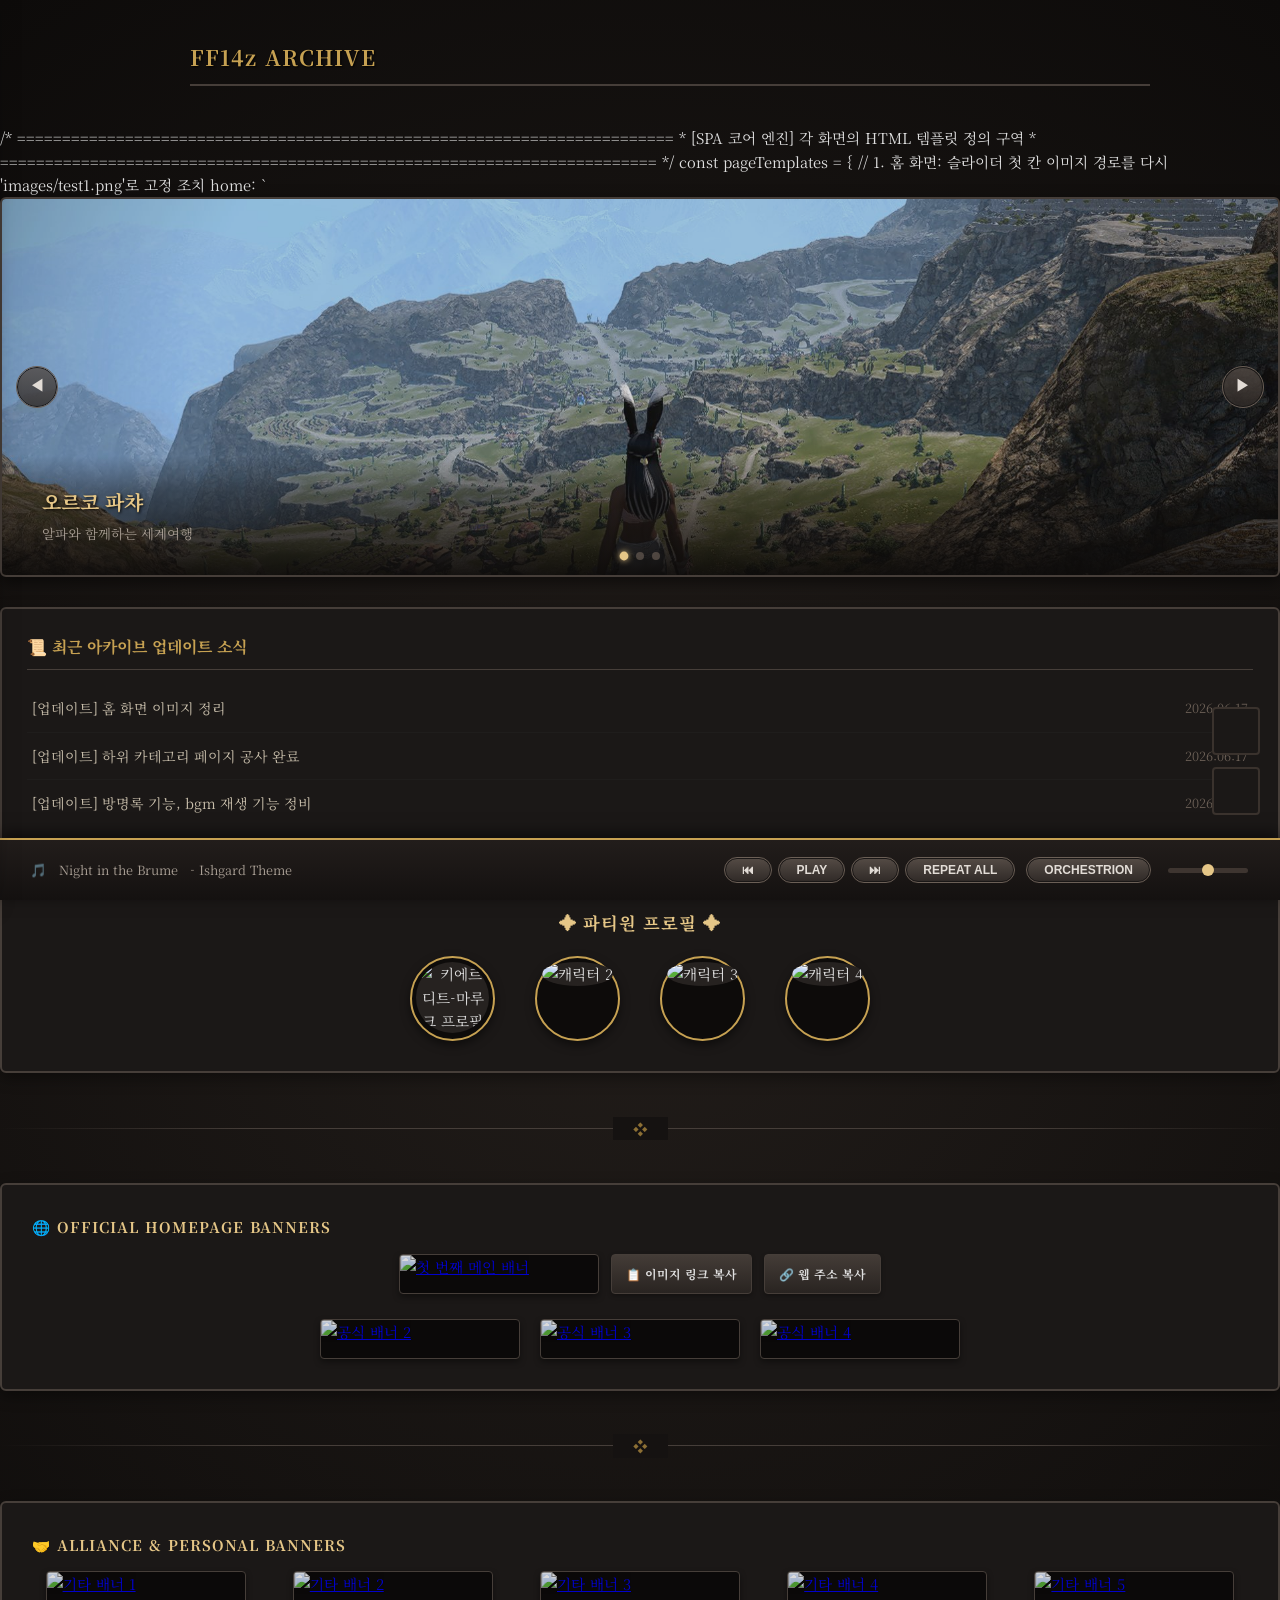
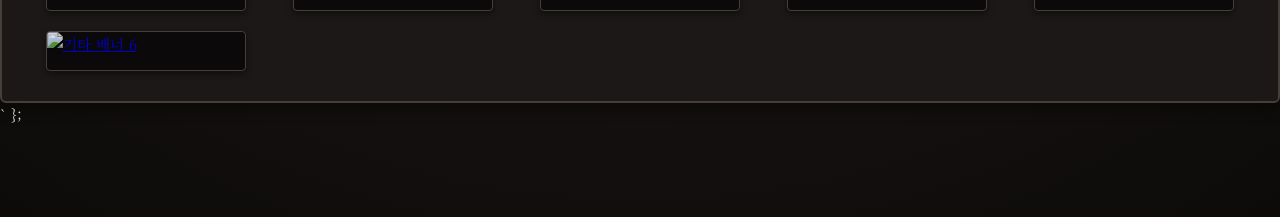
==== commit 32d2bb90: "Update index.html" ====
--- a/index.html
+++ b/index.html
@@ -111,7 +111,132 @@
         </div>
     </div>
     </div>
-
+    
+        /* =========================================================================
+         * [SPA 코어 엔진] 각 화면의 HTML 템플릿 정의 구역
+         * ========================================================================= */
+        const pageTemplates = {
+            // 1. 홈 화면: 슬라이더 첫 칸 이미지 경로를 다시 'images/test1.png'로 고정 조치
+            home: `
+                <div class="ff-slider-container">
+                    <button class="ff-slider-arrow ff-arrow-prev" onclick="moveSlide(-1)">◀</button>
+                    <button class="ff-slider-arrow ff-arrow-next" onclick="moveSlide(1)">▶</button>
+                    
+                    <div class="ff-slider-wrapper" id="sliderWrapper">
+                        <div class="ff-slide">
+                            <div class="ff-slide-link">
+                                <img src="images/withalpha.jpg" alt="오르코 파챠">
+                                <div class="ff-banner-overlay">
+                                    <h3 class="ff-banner-caption-main">오르코 파챠</h3>
+                                    <p class="ff-banner-caption-sub">알파와 함께하는 세계여행</p>
+                                </div>
+                            </div>
+                        </div>
+                        <div class="ff-slide">
+                            <div class="ff-slide-link">
+                                <img src="images/housing.jpg" alt="스샷 2">
+                                <div class="ff-banner-overlay">
+                                    <h3 class="ff-banner-caption-main">하우징</h3>
+                                    <p class="ff-banner-caption-sub">1번 개인실</p>
+                                </div>
+                            </div>
+                        </div>
+                        <div class="ff-slide">
+                            <div class="ff-slide-link">
+                                <img src="images/space.jpg" alt="스샷 3">
+                                <div class="ff-banner-overlay">
+                                    <h3 class="ff-banner-caption-main">우주개척</h3>
+                                    <p class="ff-banner-caption-sub">숨막히는 추격전</p>
+                                </div>
+                            </div>
+                        </div>
+                    </div>
+
+                    <div class="ff-slider-dots" id="sliderDots">
+                        <div class="ff-dot active" onclick="goToSlide(0)"></div>
+                        <div class="ff-dot" onclick="goToSlide(1)"></div>
+                        <div class="ff-dot" onclick="goToSlide(2)"></div>
+                    </div>
+                </div>
+
+                <main class="ff-dashboard-card">
+                    <h2 class="ff-card-title">📜 최근 아카이브 업데이트 소식</h2>
+                    <ul class="ff-notice-list">
+                        <li>
+                            <span class="ff-notice-link">[업데이트] 홈 화면 이미지 정리</span>
+                            <span class="ff-notice-date">2026.06.17</span>
+                        </li>
+                        <li>
+                            <span class="ff-notice-link">[업데이트] 하위 카테고리 페이지 공사 완료</span>
+                            <span class="ff-notice-date">2026.06.17</span>
+                        </li>
+                        <li>
+                            <span class="ff-notice-link">[업데이트] 방명록 기능, bgm 재생 기능 정비</span>
+                            <span class="ff-notice-date">2026.06.16</span>
+                        </li>
+                    </ul>
+                </main>
+            `,
+            // 2. 배너 관리 화면 템플릿 전면 교체
+            banner: `
+                <section class="ff-profile-section">
+                    <div class="ff-section-label">✦ 파티원 프로필 ✦</div>
+                    <div class="ff-profile-row">
+                        <div class="ff-profile-circle-btn"><img src="https://pree-k03.tistory.com/86" alt="키에르 디트-마루크 프로필"></div>
+                        <div class="ff-profile-circle-btn"><img src="https://via.placeholder.com/85/262220/c6a152?text=C2" alt="캐릭터 2"></div>
+                        <div class="ff-profile-circle-btn"><img src="https://via.placeholder.com/85/141211/c6a152?text=C3" alt="캐릭터 3"></div>
+                        <div class="ff-profile-circle-btn"><img src="https://via.placeholder.com/85/3a322d/c6a152?text=C4" alt="캐릭터 4"></div>
+                    </div>
+                </section>
+
+                <div class="ff-divider"></div>
+
+                <section class="ff-banner-board" style="margin-bottom: 25px;">
+                    <div class="ff-section-label" style="font-size:11pt; text-align:left; margin-bottom:15px;">🌐 OFFICIAL HOMEPAGE BANNERS</div>
+                    
+                    <div class="ff-main-banner-container">
+                        <a href="https://slpashing-dawn.github.io/ff14z" target="_blank" class="ff-link-banner" id="mainBanner">
+                            <img src="https://i.imgur.com/rhM4dLu.gif" alt="첫 번째 메인 배너">
+                        </a>
+                        
+                        <button class="ff-copy-action-btn" onclick="copyData('img')">📋 이미지 링크 복사</button>
+                        <button class="ff-copy-action-btn" onclick="copyData('url')">🔗 웹 주소 복사</button>
+                    </div>
+                    
+                    <div class="ff-official-sub-row">
+                        <a href="https://kr.finalfantasyxiv.com/lodestone/" target="_blank" class="ff-link-banner" title="한국 로드스톤">
+                            <img src="https://via.placeholder.com/200x40/2b2521/dfdfdf?text=KR+LODESTONE" alt="공식 배너 2">
+                        </a>
+                        <a href="https://na.finalfantasyxiv.com/lodestone/" target="_blank" class="ff-link-banner" title="글로벌 로드스톤">
+                            <img src="https://via.placeholder.com/200x40/1a1716/dfdfdf?text=GLOBAL+LODESTONE" alt="공식 배너 3">
+                        </a>
+                        <a href="#" class="ff-link-banner" onclick="alert('준비 중인 공식 배너 서판입니다.'); return false;">
+                            <img src="https://via.placeholder.com/200x40/221d1b/dfdfdf?text=OFFICIAL+LINK" alt="공식 배너 4">
+                        </a>
+                    </div>
+                </section>
+
+                <div class="ff-divider"></div>
+
+                <section class="ff-banner-board">
+                    <div class="ff-section-label" style="font-size:11pt; text-align:left; margin-bottom:15px;">🤝 ALLIANCE & PERSONAL BANNERS</div>
+                    
+                    <div class="ff-alliance-grid">
+                        <a href="https://notion.so" target="_blank" class="ff-link-banner" title="통합 노션 서고">
+                            <img src="https://via.placeholder.com/200x40/211d1c/c6a152?text=NOTION+ARCHIVE" alt="기타 배너 1">
+                        </a>
+                        <a href="https://tistory.com" target="_blank" class="ff-link-banner" title="연성 백업 블로그">
+                            <img src="https://via.placeholder.com/200x40/13100f/c6a152?text=BLOG+BACKUP" alt="기타 배너 2">
+                        </a>
+                        <a href="#" class="ff-link-banner" onclick="return false;"><img src="https://via.placeholder.com/200x40/1d1917/8c6f34?text=FRIEND+LINK+A" alt="기타 배너 3"></a>
+                        <a href="#" class="ff-link-banner" onclick="return false;"><img src="https://via.placeholder.com/200x40/12100e/8c6f34?text=FRIEND+LINK+B" alt="기타 배너 4"></a>
+                        <a href="#" class="ff-link-banner" onclick="return false;"><img src="https://via.placeholder.com/200x40/221d1a/8c6f34?text=HOUSING+SHOP" alt="기타 배너 5"></a>
+                        <a href="#" class="ff-link-banner" onclick="return false;"><img src="https://via.placeholder.com/200x40/0d0b0a/8c6f34?text=TWITTER+LINK" alt="기타 배너 6"></a>
+                    </div>
+                </section>
+            `
+        };
+    
     <script type="module">
     import { initializeApp } from "https://www.gstatic.com/firebasejs/12.15.0/firebase-app.js";
     // ★ Firestore Database 사용을 위한 라이브러리 추가 로드
@@ -223,5 +348,6 @@
 <div id="yt-hidden-player"
      style="position:absolute;left:-9999px;top:-9999px;">
 </div>
+    <script src="script.js"></script>
 </body>
 </html>
--- a/style.css
+++ b/style.css
@@ -1,4 +1,3 @@
-<style>
         /* [공통 리셋 및 테마 변수] */
         *, *::before, *::after { box-sizing: border-box; }
         body { margin: 0; padding: 0; background-color: #12100e; background-image: radial-gradient(circle, #221d1a 0%, #0d0b0a 100%); color: #dfdfdf; font-family: 'Noto Serif KR', serif; font-size: 11pt; line-height: 1.6; padding-bottom: 90px; overflow-x: hidden; }
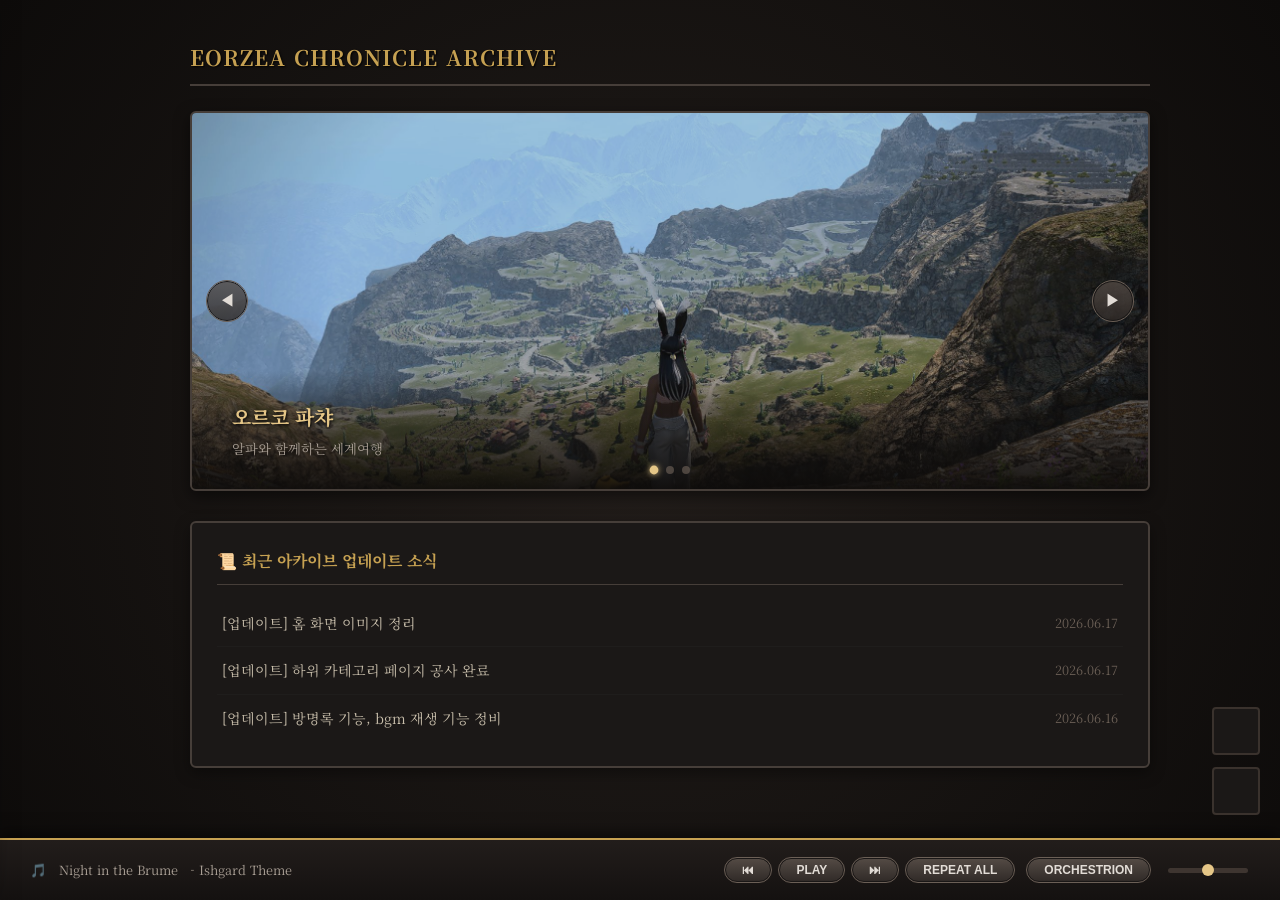
==== commit 94849dd1: "Update index.html" ====
--- a/index.html
+++ b/index.html
@@ -111,7 +111,8 @@
         </div>
     </div>
     </div>
-    
+
+    <script>
         /* =========================================================================
          * [SPA 코어 엔진] 각 화면의 HTML 템플릿 정의 구역
          * ========================================================================= */
@@ -236,6 +237,8 @@
                 </section>
             `
         };
+    </script>
+    
     
     <script type="module">
     import { initializeApp } from "https://www.gstatic.com/firebasejs/12.15.0/firebase-app.js";
